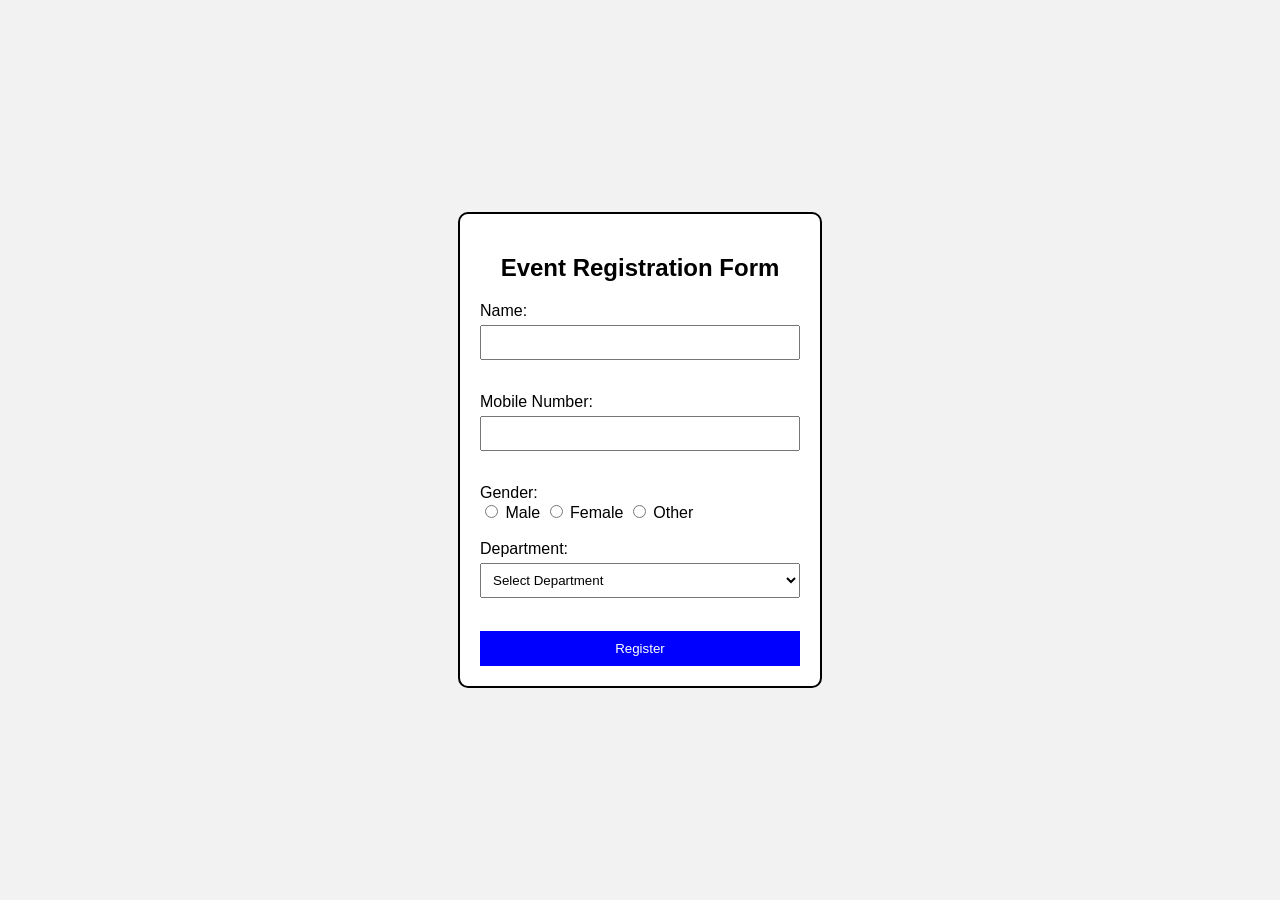
==== index.html @ a085cbc9 "Create index.html first copy" ====
<!DOCTYPE html>
<html>
<head>
    <title>Event Registration Form</title>

    <style>
        body {
            display: flex;
            justify-content: center;
            align-items: center;
            height: 100vh;
            margin: 0;
            font-family: Arial, sans-serif;
            background-color: #f2f2f2;
        }

        form {
            border: 2px solid black;
            padding: 20px;
            width: 320px;
            background-color: white;
            border-radius: 10px;
        }

        h2 {
            text-align: center;
        }

        input[type="text"],
        select {
            width: 100%;
            padding: 8px;
            margin-top: 5px;
            margin-bottom: 15px;
            box-sizing: border-box;
        }

        input[type="submit"] {
            width: 100%;
            padding: 10px;
            background-color: blue;
            color: white;
            border: none;
            cursor: pointer;
        }

        input[type="submit"]:hover {
            background-color: darkblue;
        }
    </style>
</head>

<body>

<form action="success.html">

    <h2>Event Registration Form</h2>

    <label>Name:</label><br>
    <input type="text" name="name" required><br><br>

    <label>Mobile Number:</label><br>
    <input type="text" name="mobile" required><br><br>

    <label>Gender:</label><br>
    <input type="radio" name="gender" value="Male" required> Male
    <input type="radio" name="gender" value="Female"> Female
    <input type="radio" name="gender" value="Other"> Other
    <br><br>

    <label>Department:</label><br>
    <select name="department" required>
        <option value="">Select Department</option>
        <option>CSE</option>
        <option>ECE</option>
        <option>EEE</option>
        <option>MECH</option>
        <option>CIVIL</option>
    </select>
    <br><br>

    <input type="submit" value="Register">

</form>

</body>
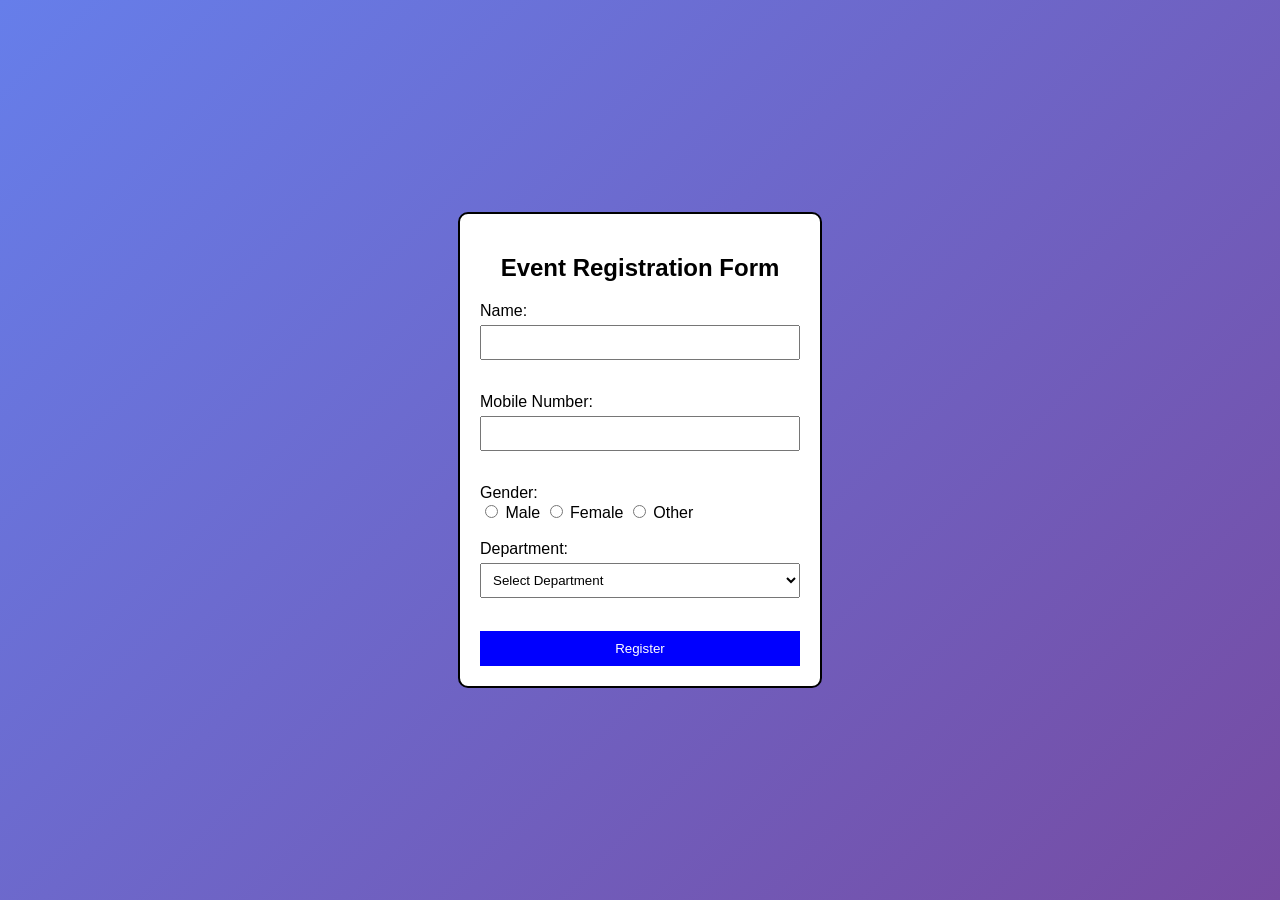
==== commit afd680e7: "Update index.html" ====
--- a/index.html
+++ b/index.html
@@ -11,7 +11,7 @@
             height: 100vh;
             margin: 0;
             font-family: Arial, sans-serif;
-            background-color: #f2f2f2;
+            background: linear-gradient(135deg, #667eea 0%, #764ba2 100%); 
         }
 
         form {
